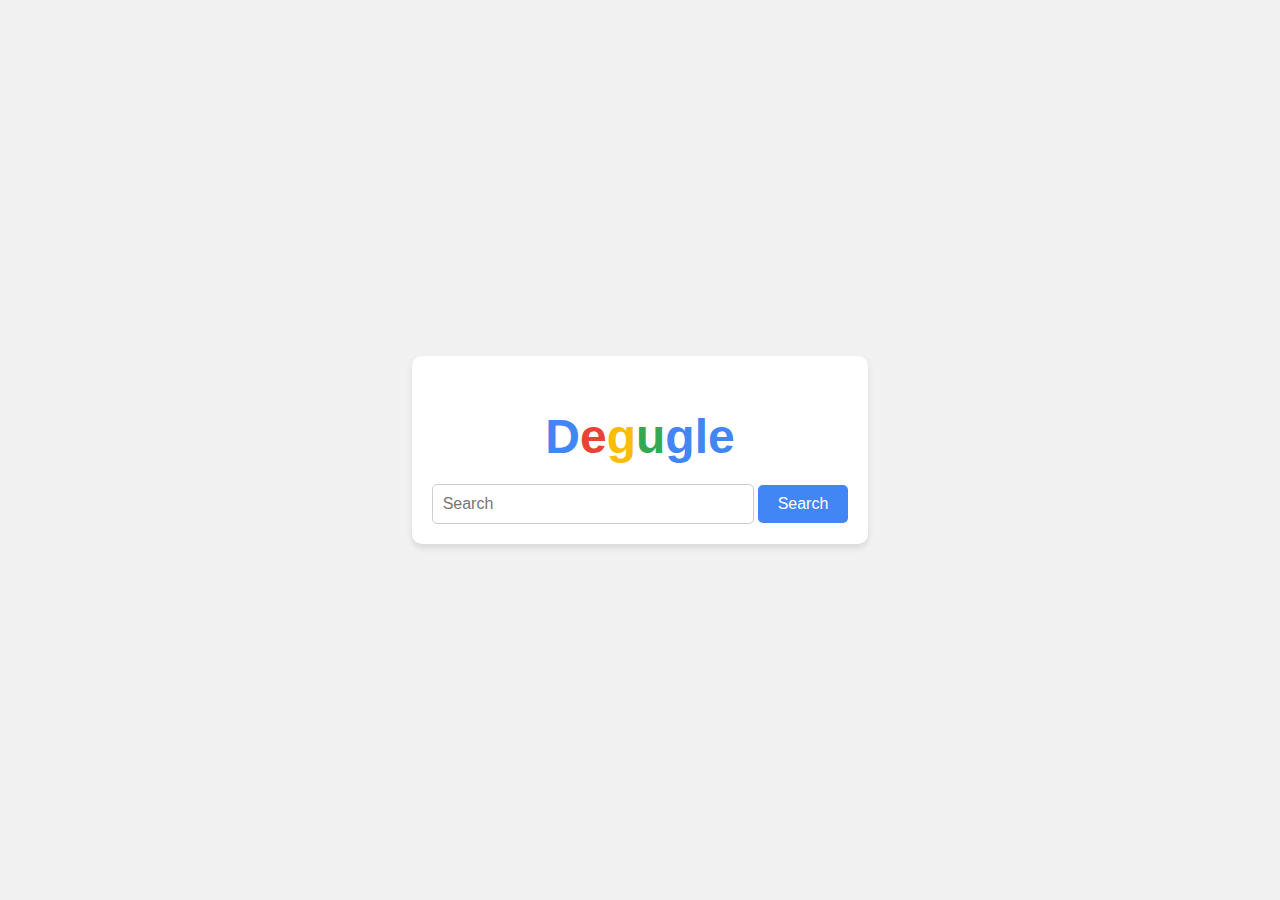
==== index.html @ 181b704c "Update index.html" ====
<!DOCTYPE html>
<html lang="en">
<head>
<meta charset="UTF-8">
<meta name="viewport" content="width=device-width, initial-scale=1.0">
<title>Search with Degugle</title>
<style>
  body {
    display: flex;
    justify-content: center;
    align-items: center;
    height: 100vh;
    margin: 0;
    background-color: #f1f1f1;
  }

  #searchContainer {
    text-align: center;
    padding: 20px;
    border-radius: 10px;
    background-color: #ffffff;
    box-shadow: 0 4px 6px rgba(0, 0, 0, 0.1);
  }

  #searchContainer h1 {
    font-family: 'Arial', sans-serif;
    font-size: 48px;
    margin-bottom: 20px;
  }

  #searchContainer h1 span {
    color: #4285f4; /* blue */
  }

  #searchContainer h1 span:nth-child(2) {
    color: #ea4335; /* red */
  }

  #searchContainer h1 span:nth-child(3) {
    color: #fbbc05; /* yellow */
  }

  #searchContainer h1 span:nth-child(4) {
    color: #34a853; /* green */
  }

  #textInput {
    width: 300px;
    padding: 10px;
    font-size: 16px;
    border: 1px solid #ccc;
    border-radius: 5px;
  }

  #searchButton {
    padding: 10px 20px;
    font-size: 16px;
    background-color: #4285f4;
    color: #ffffff;
    border: none;
    border-radius: 5px;
    cursor: pointer;
  }
</style>
</head>
<body>

<div id="searchContainer">
  <h1><span>D</span><span>e</span><span>g</span><span>u</span><span>g</span><span>l</span><span>e</span></h1>
  <form>
    <input type="text" id="textInput" name="textInput" placeholder="Search" onkeypress="handleKeyPress(event)">
    <button type="button" id="searchButton" onclick="searchWithDegu()">Search</button>
  </form>
</div>

<script>
function handleKeyPress(event) {
  if (event.key === "Enter") {
    searchWithDegu();
    event.preventDefault(); // Prevent form submission
  }
}

function searchWithDegu() {
  var inputText = document.getElementById("textInput").value.trim();
  if (inputText !== "") {
    var searchQuery = encodeURIComponent(inputText + " degu");
    var googleImageSearchURL = "https://www.google.com/search?q=" + searchQuery + "&tbm=isch";
    window.location.href = googleImageSearchURL;
  }
}
</script>

</body>
</html>
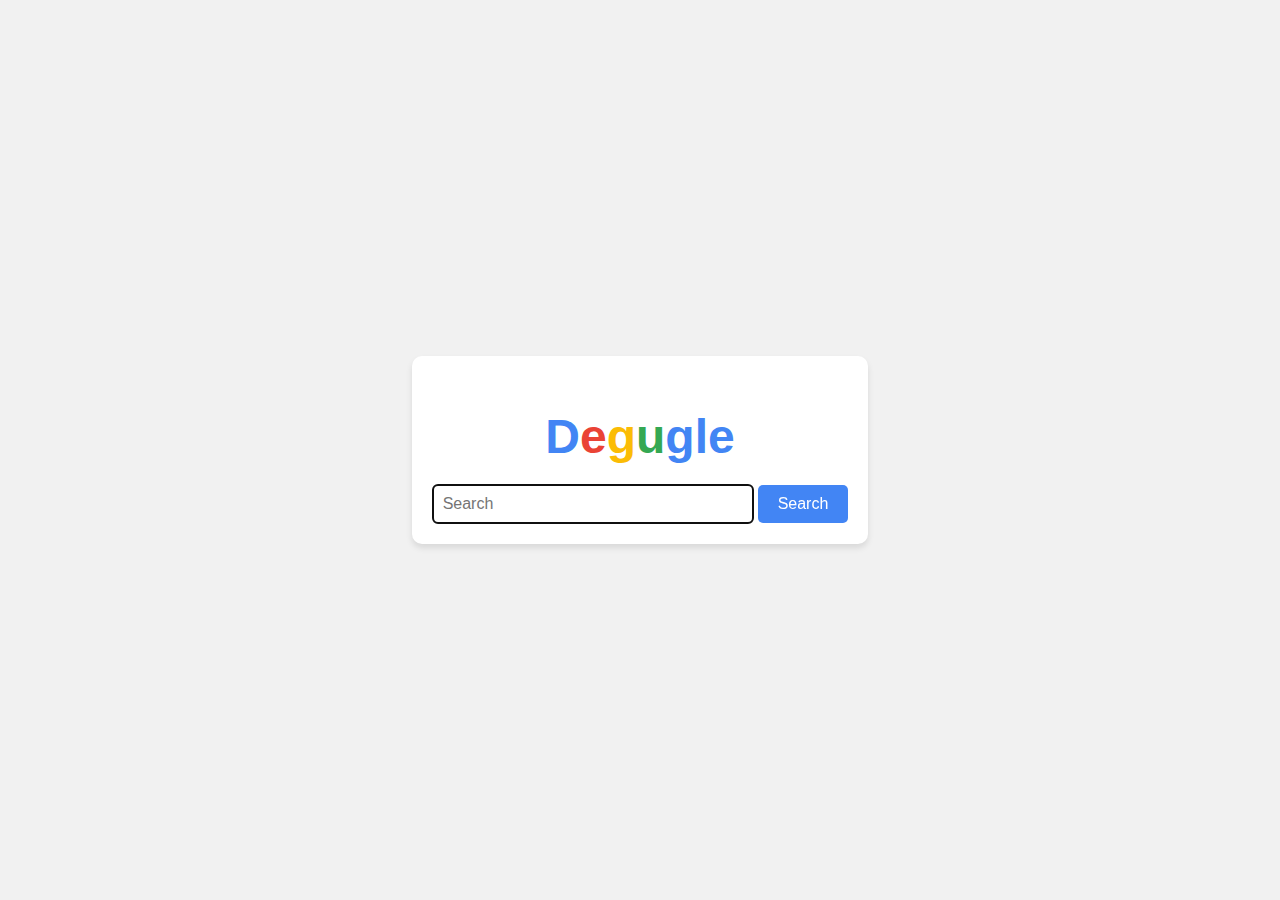
==== commit 74c47cca: "Update index.html" ====
--- a/index.html
+++ b/index.html
@@ -68,7 +68,7 @@
 <div id="searchContainer">
   <h1><span>D</span><span>e</span><span>g</span><span>u</span><span>g</span><span>l</span><span>e</span></h1>
   <form>
-    <input type="text" id="textInput" name="textInput" placeholder="Search" onkeypress="handleKeyPress(event)">
+    <input type="text" id="textInput" name="textInput" placeholder="Search" onkeypress="handleKeyPress(event)" autofocus>
     <button type="button" id="searchButton" onclick="searchWithDegu()">Search</button>
   </form>
 </div>
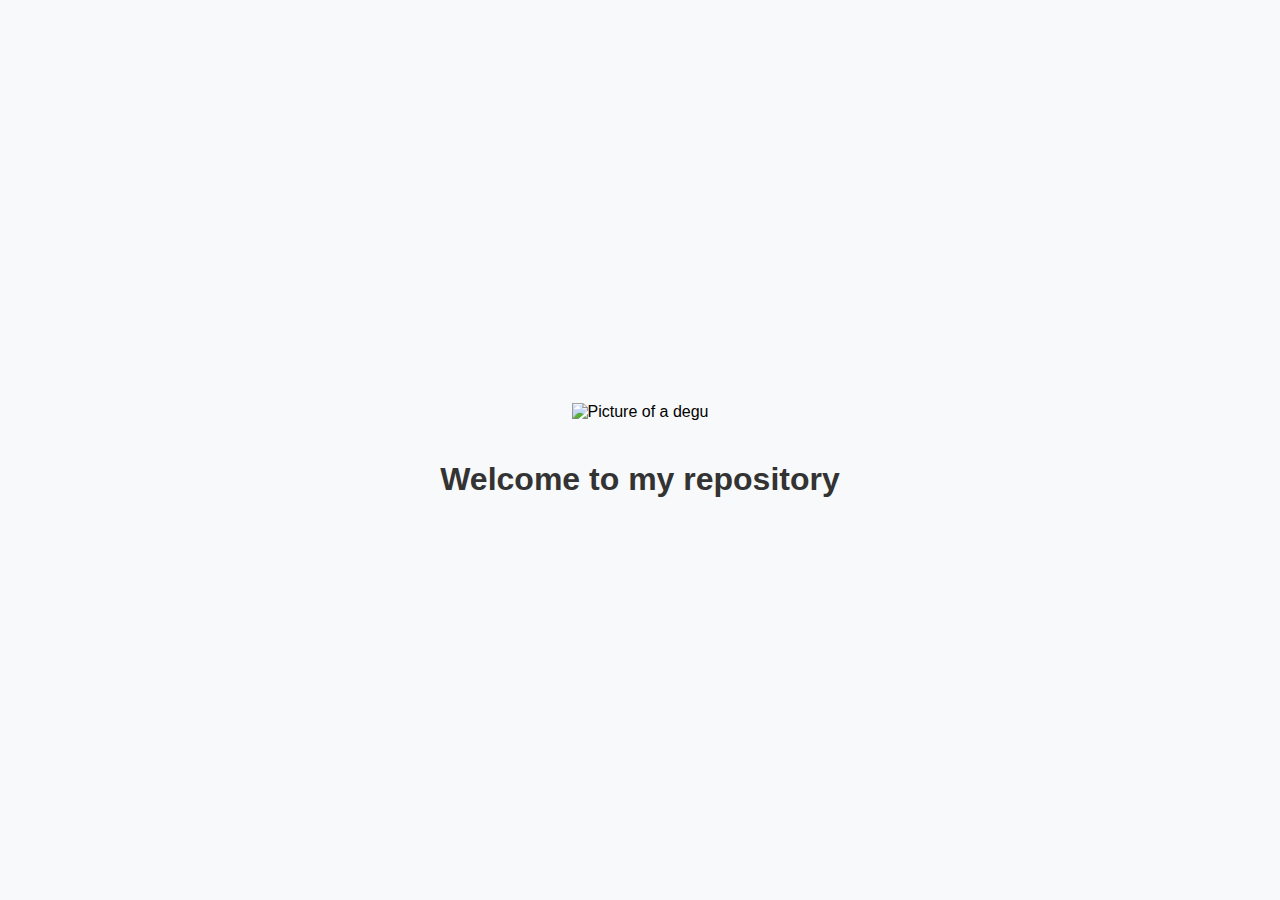
==== commit 679f7aaf: "Update index.html" ====
--- a/index.html
+++ b/index.html
@@ -1,95 +1,39 @@
 <!DOCTYPE html>
 <html lang="en">
 <head>
-<meta charset="UTF-8">
-<meta name="viewport" content="width=device-width, initial-scale=1.0">
-<title>Search with Degugle</title>
-<style>
-  body {
-    display: flex;
-    justify-content: center;
-    align-items: center;
-    height: 100vh;
-    margin: 0;
-    background-color: #f1f1f1;
-  }
-
-  #searchContainer {
-    text-align: center;
-    padding: 20px;
-    border-radius: 10px;
-    background-color: #ffffff;
-    box-shadow: 0 4px 6px rgba(0, 0, 0, 0.1);
-  }
-
-  #searchContainer h1 {
-    font-family: 'Arial', sans-serif;
-    font-size: 48px;
-    margin-bottom: 20px;
-  }
-
-  #searchContainer h1 span {
-    color: #4285f4; /* blue */
-  }
-
-  #searchContainer h1 span:nth-child(2) {
-    color: #ea4335; /* red */
-  }
-
-  #searchContainer h1 span:nth-child(3) {
-    color: #fbbc05; /* yellow */
-  }
-
-  #searchContainer h1 span:nth-child(4) {
-    color: #34a853; /* green */
-  }
-
-  #textInput {
-    width: 300px;
-    padding: 10px;
-    font-size: 16px;
-    border: 1px solid #ccc;
-    border-radius: 5px;
-  }
-
-  #searchButton {
-    padding: 10px 20px;
-    font-size: 16px;
-    background-color: #4285f4;
-    color: #ffffff;
-    border: none;
-    border-radius: 5px;
-    cursor: pointer;
-  }
-</style>
+    <meta charset="UTF-8">
+    <meta name="viewport" content="width=device-width, initial-scale=1.0">
+    <title>Simple Webpage</title>
+    <style>
+        body {
+            display: flex;
+            flex-direction: column;
+            align-items: center;
+            justify-content: center;
+            min-height: 100vh;
+            margin: 0;
+            font-family: Arial, sans-serif;
+            background-color: #f8f9fa;
+        }
+        img {
+            max-width: 100%;
+            height: auto;
+            margin: 20px 0;
+        }
+        .content {
+            text-align: center;
+        }
+        h1 {
+            font-size: 2em;
+            margin: 20px 0;
+            color: #333;
+        }
+    </style>
 </head>
 <body>
-
-<div id="searchContainer">
-  <h1><span>D</span><span>e</span><span>g</span><span>u</span><span>g</span><span>l</span><span>e</span></h1>
-  <form>
-    <input type="text" id="textInput" name="textInput" placeholder="Search" onkeypress="handleKeyPress(event)" autofocus>
-    <button type="button" id="searchButton" onclick="searchWithDegu()">Search</button>
-  </form>
-</div>
-
-<script>
-function handleKeyPress(event) {
-  if (event.key === "Enter") {
-    searchWithDegu();
-    event.preventDefault(); // Prevent form submission
-  }
-}
-
-function searchWithDegu() {
-  var inputText = document.getElementById("textInput").value.trim();
-  if (inputText !== "") {
-    var searchQuery = encodeURIComponent(inputText + " degu");
-    var googleImageSearchURL = "https://www.google.com/search?q=" + searchQuery + "&tbm=isch";
-    window.location.href = googleImageSearchURL;
-  }
-}
-</script>
-
+    <div class="content">
+        <img src="https://www.clini.co.uk/degu.png" alt="Picture of a degu">
+        <h1>Welcome to my repository</h1>
+    </div>
 </body>
 </html>
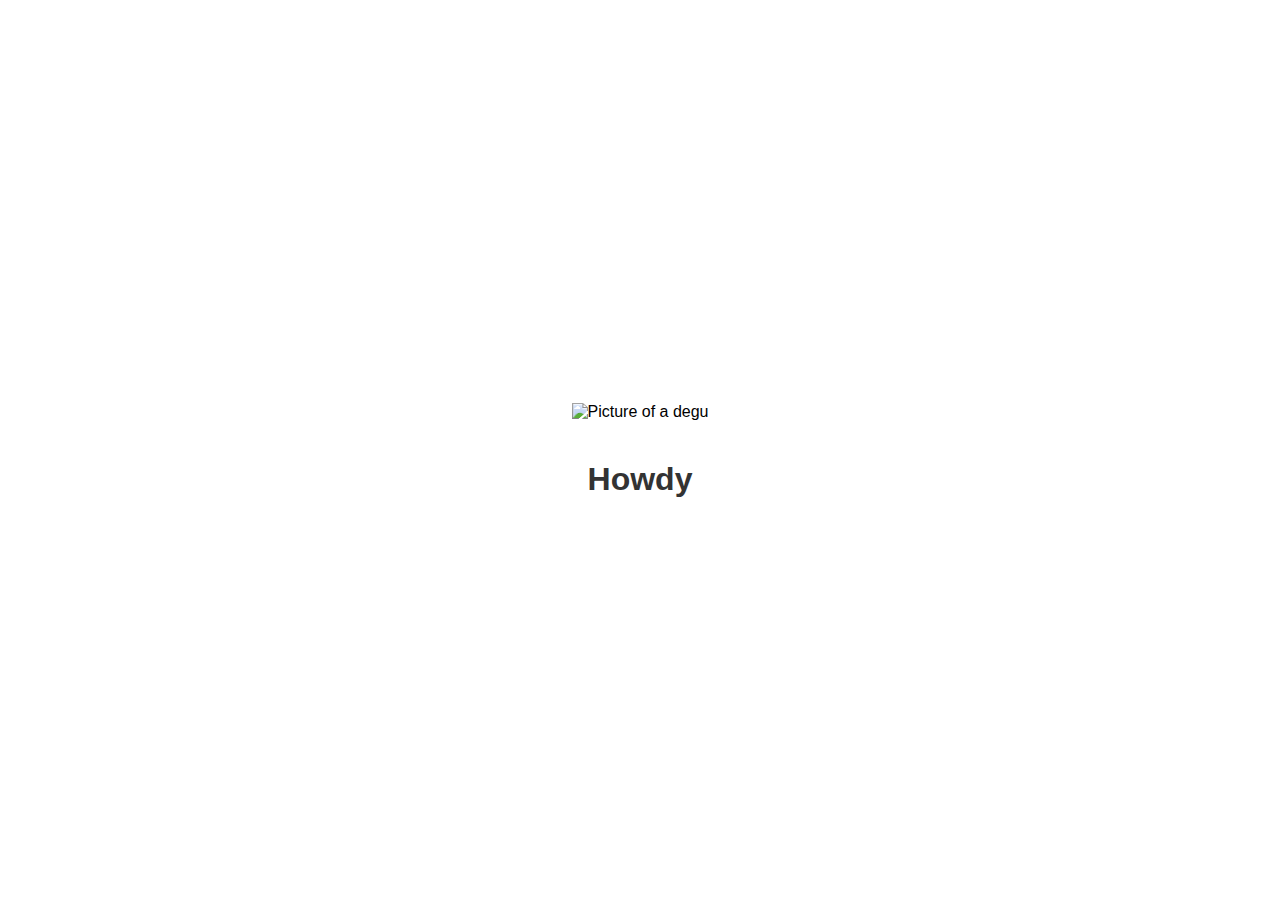
==== commit 99151a89: "Update index.html" ====
--- a/index.html
+++ b/index.html
@@ -13,10 +13,10 @@
             min-height: 100vh;
             margin: 0;
             font-family: Arial, sans-serif;
-            background-color: #f8f9fa;
+            background-color: #ffffff;
         }
         img {
-            max-width: 100%;
+            width: 400px;
             height: auto;
             margin: 20px 0;
         }
@@ -33,7 +33,7 @@
 <body>
     <div class="content">
         <img src="https://www.clini.co.uk/degu.png" alt="Picture of a degu">
-        <h1>Welcome to my repository</h1>
+        <h1>Howdy</h1>
     </div>
 </body>
 </html>
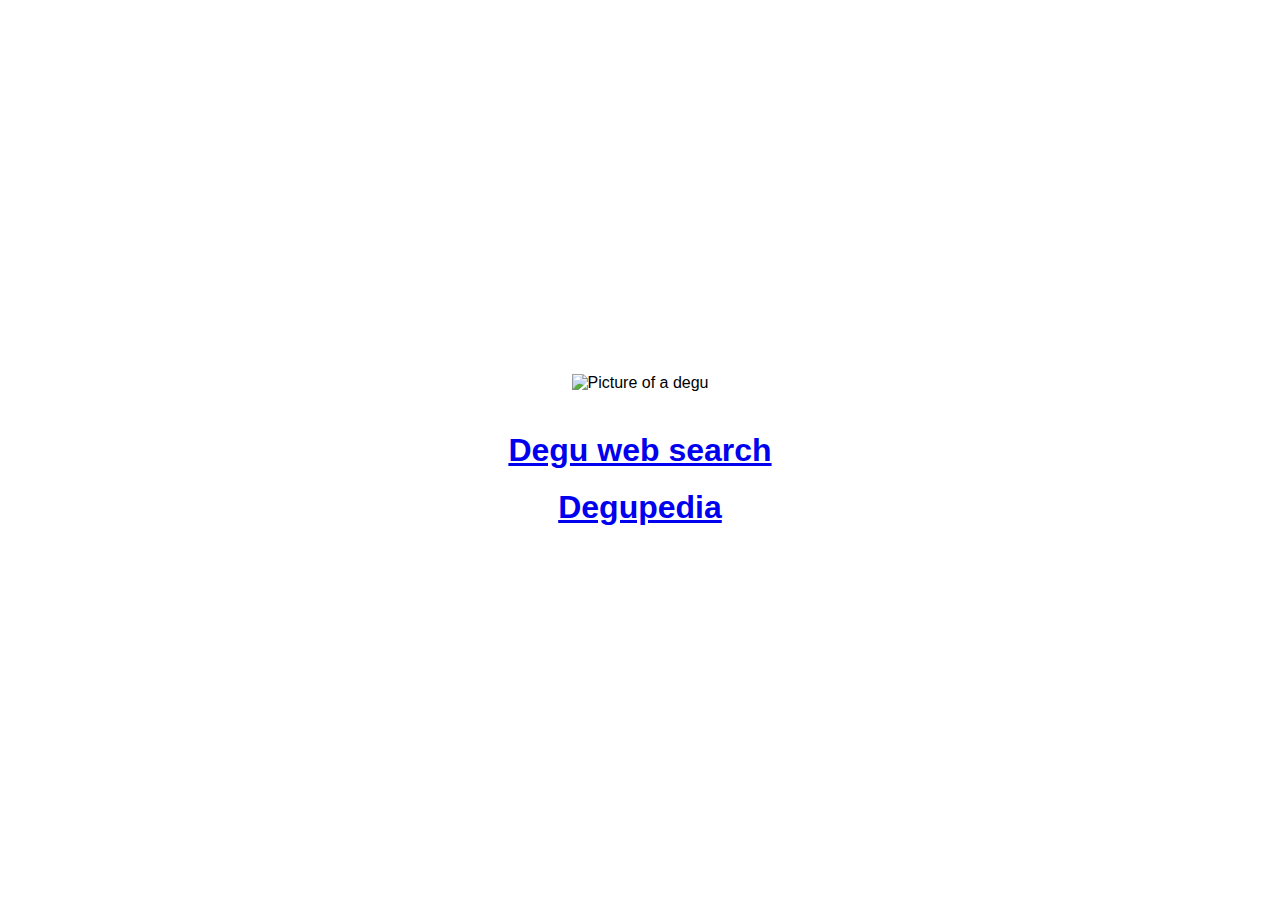
==== commit db5bc43b: "Update index.html" ====
--- a/index.html
+++ b/index.html
@@ -3,7 +3,7 @@
 <head>
     <meta charset="UTF-8">
     <meta name="viewport" content="width=device-width, initial-scale=1.0">
-    <title>Simple Webpage</title>
+    <title>nyberry</title>
     <style>
         body {
             display: flex;
@@ -33,7 +33,8 @@
 <body>
     <div class="content">
         <img src="https://www.clini.co.uk/degu.png" alt="Picture of a degu">
-        <h1>Howdy</h1>
+        <h1><a href="degugle.html">Degu web search</a></h1>
+        <h1><a href="nyberry.pythonanywhere.com">Degupedia</a></h1>
     </div>
 </body>
 </html>
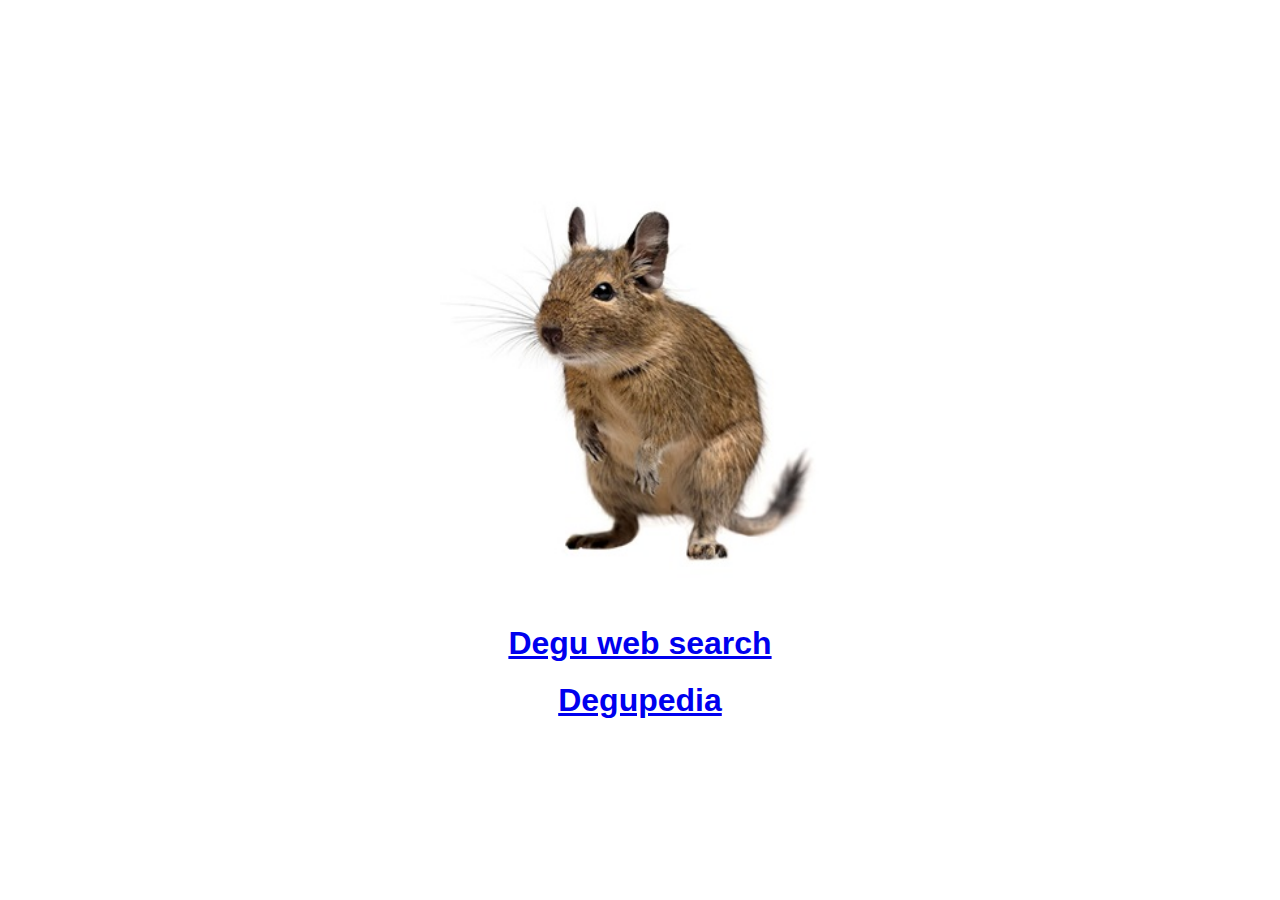
==== commit 663bbb8e: "Update index.html" ====
--- a/index.html
+++ b/index.html
@@ -32,9 +32,9 @@
 </head>
 <body>
     <div class="content">
-        <img src="https://www.clini.co.uk/degu.png" alt="Picture of a degu">
+        <img src="degu.jpg" alt="Picture of a degu">
         <h1><a href="degugle.html">Degu web search</a></h1>
-        <h1><a href="nyberry.pythonanywhere.com">Degupedia</a></h1>
+        <h1><a href="https://nyberry.pythonanywhere.com/">Degupedia</a></h1>
     </div>
 </body>
 </html>
